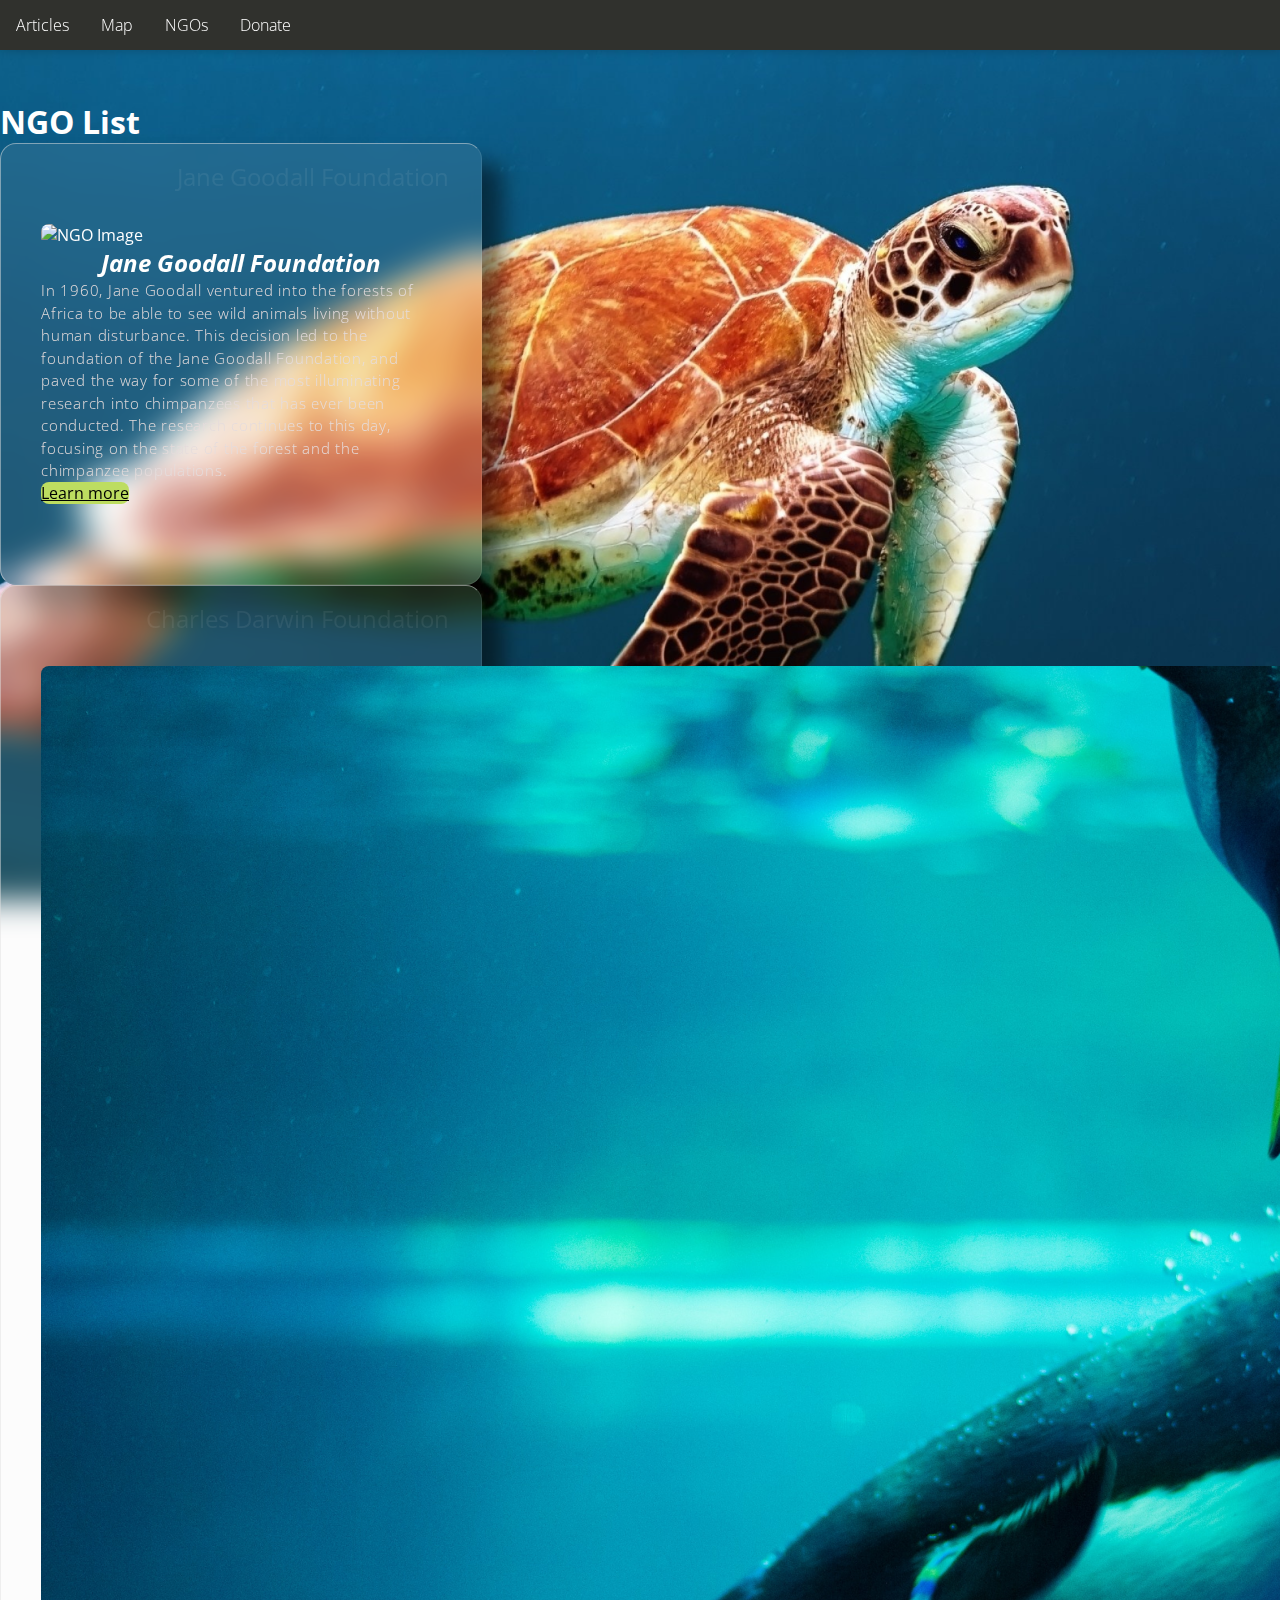
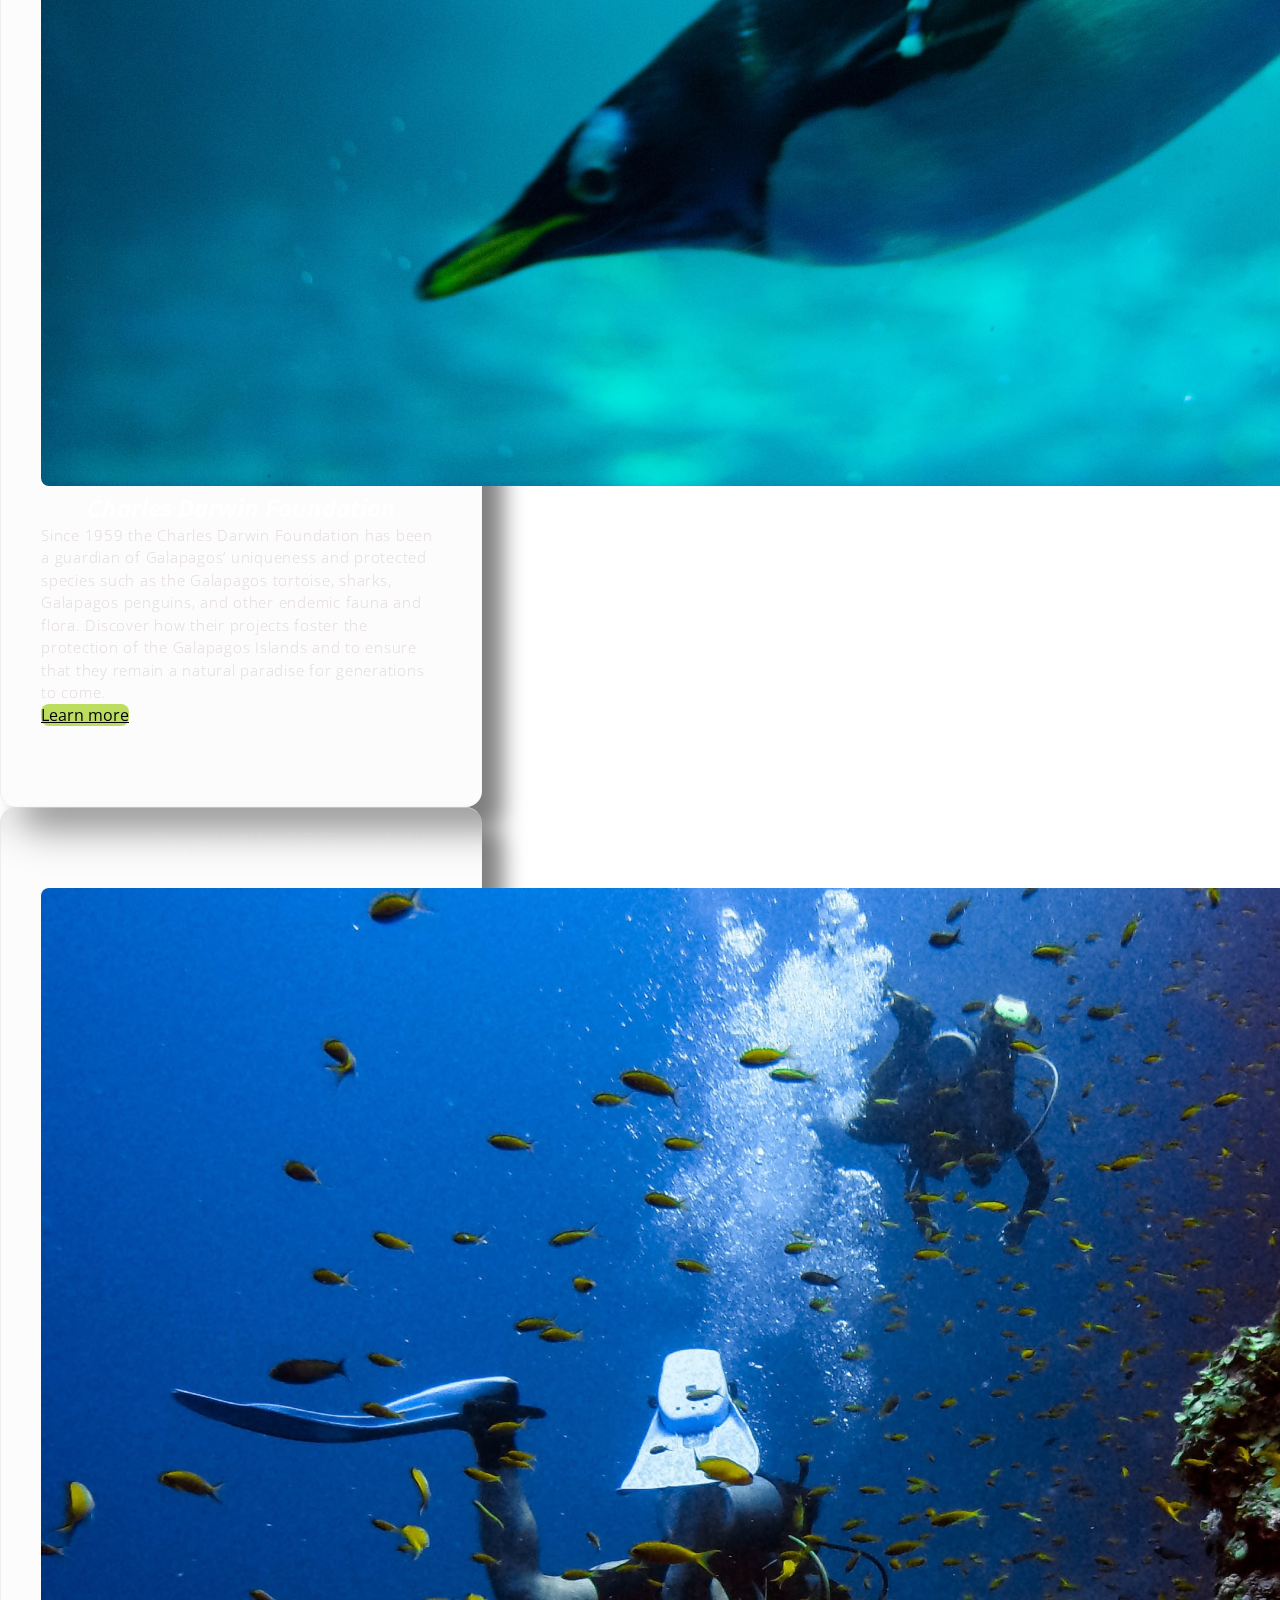
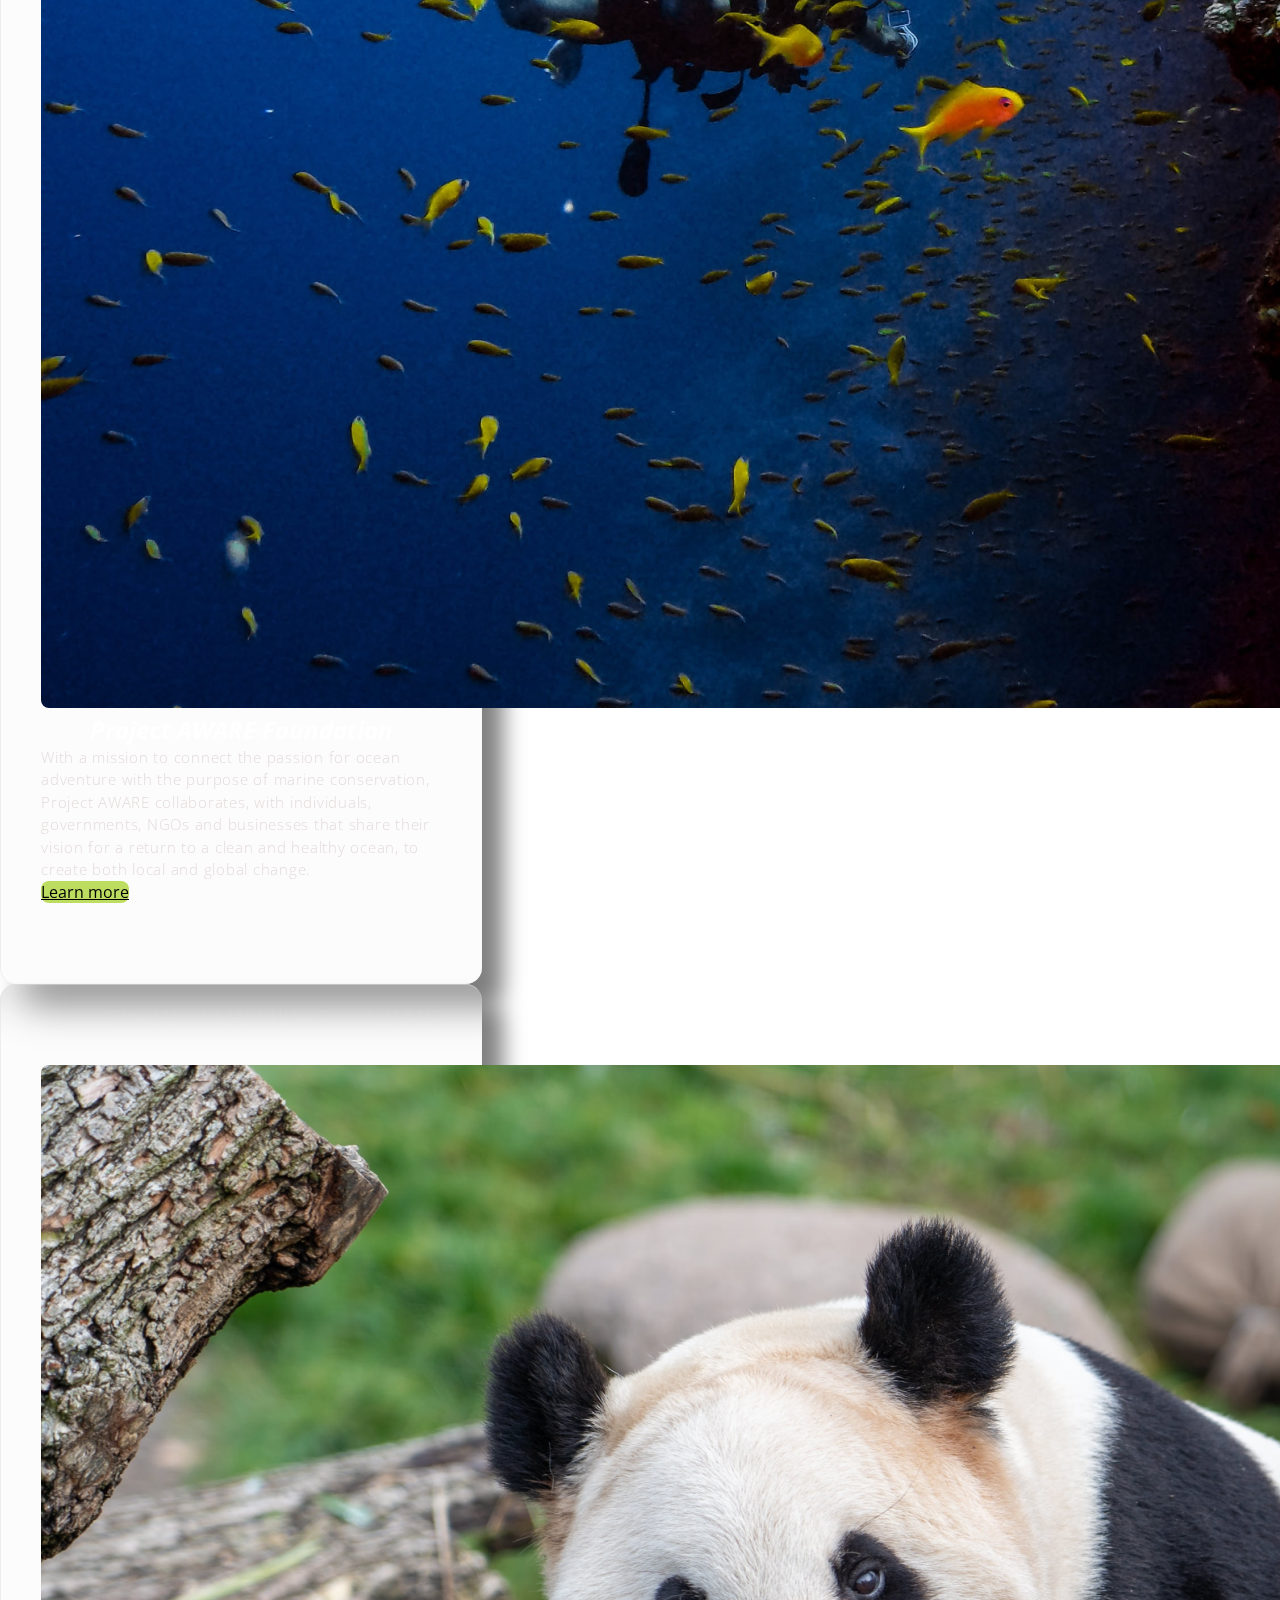
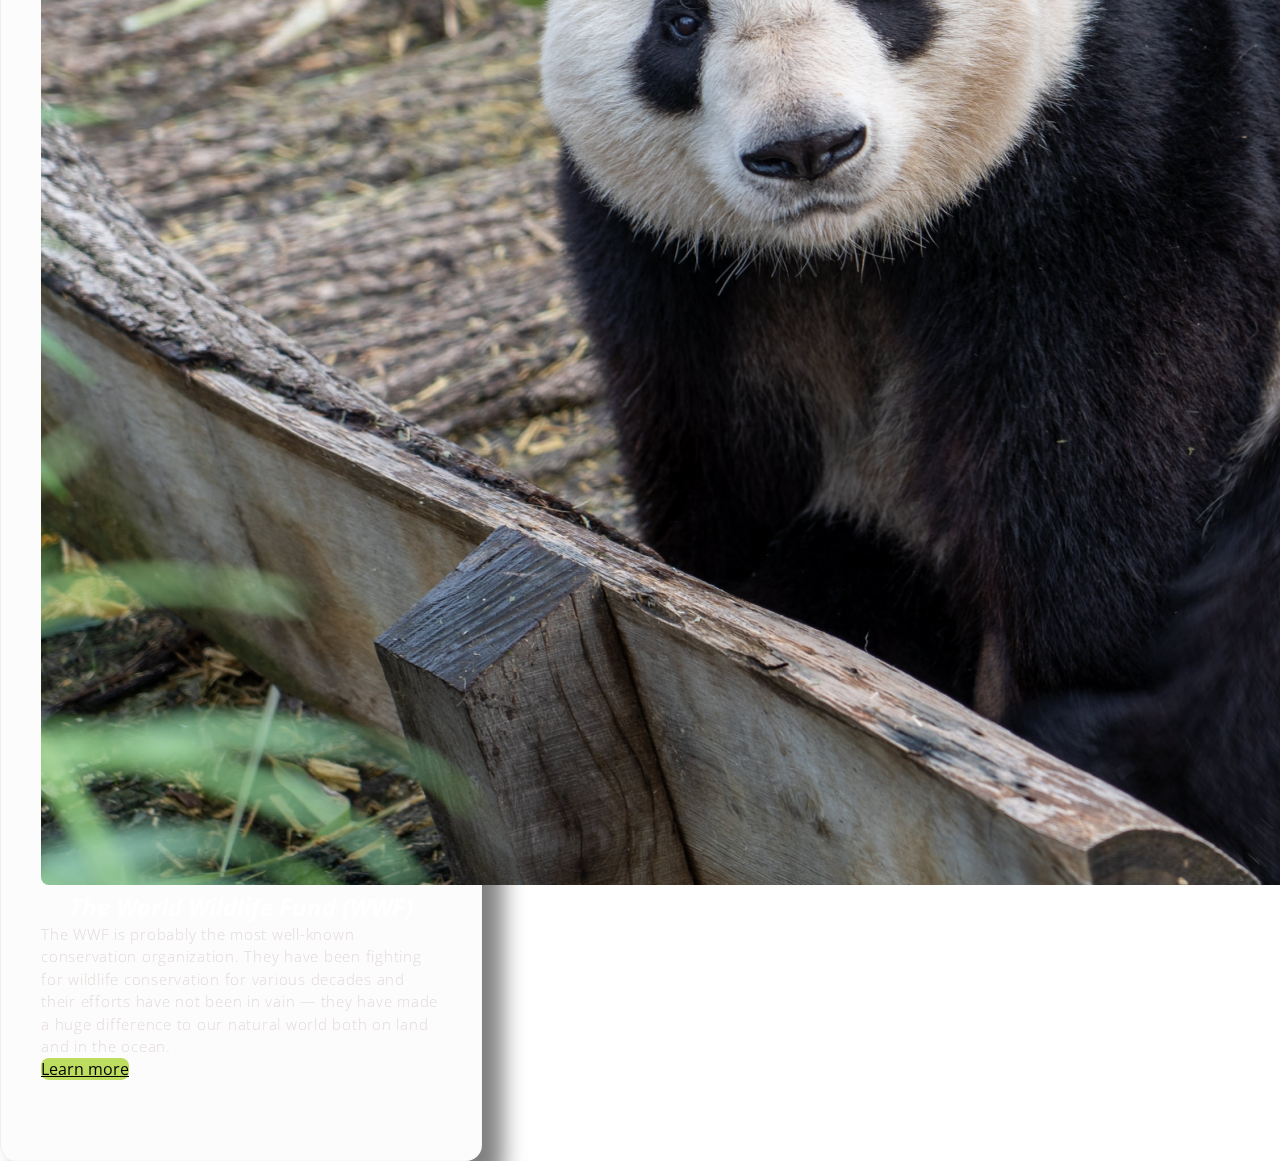
==== NGOcardview.html @ 899f3f8f "login, signup and ngo" ====
<!DOCTYPE html>
<html lang="en">
<head>
    <meta charset="UTF-8">
    <meta http-equiv="X-UA-Compatible" content="IE=edge">
    <meta name="viewport" content="width=device-width, initial-scale=1.0">
    <title>NGO Card View</title>
    <link href="https://cdn.jsdelivr.net/npm/bootstrap@5.0.2/dist/css/bootstrap.min.css" rel="stylesheet" integrity="sha384-EVSTQN3/azprG1Anm3QDgpJLIm9Nao0Yz1ztcQTwFspd3yD65VohhpuuCOmLASjC" crossorigin="anonymous">
    <link rel="stylesheet" href="style.css">
    <link rel="preconnect" href="https://fonts.googleapis.com">
    <link rel="preconnect" href="https://fonts.gstatic.com" crossorigin>
    <link href="https://fonts.googleapis.com/css2?family=Open+Sans&display=swap" rel="stylesheet">

</head>
<body>
    
    
        <div class="container">
            <nav class="nav-bar">
                <a href="#" class="nav--link">Articles</a>
                <a href="#" class="nav--link">Map</a>
                <a href="#" class="nav--link">NGOs</a>
                <a href="#" class="nav--link">Donate</a>
            </nav>
            <h1 class="title text-center py-4">NGO List</h1>
            <div class="row gy-3 my-3">
                <div class="col-md-6 d-flex justify-content-center">
                    <div class="card m-2 cb1 text-center" >
                        <img src="ngo1.png" class="card-img-top" alt="NGO Image" style="border-radius: 0.5rem;">
                        <div class="card-body">
                            <span  class="ngo-name fw-bold">Jane Goodall Foundation</span>
                            <h3 class="card-title">Jane Goodall Foundation</h3>
                            <p class="card-text">In 1960, Jane Goodall ventured into the forests of Africa 
                                to be able to see wild animals living without human disturbance. This decision led to the foundation of the 
                                Jane Goodall Foundation, and paved the way for some of the most illuminating research into chimpanzees that has ever
                                 been conducted. The research continues to this day, focusing on the state of the forest and the chimpanzee populations.</p>
                            <a href="https://janegoodall.org/" target="_blank" class="card-btn btn-outline-light">Learn more</a>
                        </div>
                    </div>
                </div>
                <div class="col-md-6 d-flex justify-content-center">

                    <div class="card m-2 cb1 text-center" >
                        <img src="ngo2.png" class="card-img-top" alt="NGO Image" style="border-radius: 0.5rem;">
                        <div class="card-body">
                            <span  class="ngo-name fw-bold">Charles Darwin Foundation</span>
                            <h2 class="card-title">Charles Darwin Foundation</h2>
                            <p class="card-text">Since 1959 the Charles Darwin Foundation has been a guardian of Galapagos’ uniqueness and protected
                                species such as the Galapagos tortoise, sharks, Galapagos penguins, and other endemic fauna and flora. Discover how their 
                                projects foster the protection of the Galapagos Islands and  to ensure that they remain a natural paradise for generations to come.</p>
                            <a href="https://www.darwinfoundation.org/en/"  target="_blank" class="card-btn btn-outline-light">Learn more</a>
                        </div>
                    </div>
                </div>
                <div class="col-md-6 d-flex justify-content-center">
                    <div class="card m-2 cb1 text-center" >
                        <img src="ngo3.png" class="card-img-top" alt="NGO Image" style="border-radius: 0.5rem;">
                        <div class="card-body">
                            <span  class="ngo-name fw-bold">Project AWARE Foundation</span>
                            <h3 class="card-title">Project AWARE Foundation</h3>
                            <p class="card-text">With a mission to connect the passion for 
                                ocean adventure with the purpose of marine
                                conservation, Project AWARE collaborates,
                                with individuals, governments, NGOs and
                                businesses that share their vision for a 
                                return to a clean and healthy ocean, to 
                                create both local and global change.</p>
                            <a href="https://oceanconservancy.org/about/partner/project-aware/" target="_blank" class="card-btn btn-outline-light">Learn more</a>
                        </div>
                    </div>
                </div>
                <div class="col-md-6 d-flex justify-content-center">
                    <div class="card m-2 cb1 text-center" >
                        <img src="ngo4.png" class="card-img-top" alt="NGO Image" style="border-radius: 0.5rem;">
                        <div class="card-body">
                            <span  class="ngo-name fw-bold">The World Wildlife Fund (WWF)</span>
                            <h3 class="card-title">The World Wildlife Fund (WWF)</h3>
                            <p class="card-text">The WWF is probably the most well-known
                                conservation organization.
                                
                                They have been fighting for wildlife
                                conservation for various decades and their
                                efforts have not been in vain — they have
                                made a huge difference to our natural world
                                both on land and in the ocean.</p>
                            <a href="https://www.wwf.org.my/" target="_blank" class="card-btn btn-outline-light">Learn more</a>
                        </div>
                    </div>
                </div>
            </div>
        </div>
    
    

    <script src="https://cdn.jsdelivr.net/npm/bootstrap@5.0.2/dist/js/bootstrap.bundle.min.js" integrity="sha384-MrcW6ZMFYlzcLA8Nl+NtUVF0sA7MsXsP1UyJoMp4YLEuNSfAP+JcXn/tWtIaxVXM" crossorigin="anonymous"></script>

    <script>
        {
        // enable hidden nav bar
        const nav = document.querySelector(".nav-bar");
        let lastScrollY = window.scrollY;

        window.addEventListener("scroll", ()=>{
            if(lastScrollY < window.scrollY){
                nav.classList.add("nav--hidden");
            }else{
                nav.classList.remove("nav--hidden");
            }
            lastScrollY = window.scrollY;
        });
    }
    </script>
</body>
</html>
---- style.css ----
*{
    margin: 0;
    padding: 0;
    font-family: 'Open Sans', sans-serif;
}

.website{
    height: 100%;
    width: 100%;
    background: url('background.png') no-repeat ;
    
    background-position: center;
    background-size: cover;
    position: absolute;
    display: flex;

}

h6{
    font-size: 1em;
    color: #BEDE61;
    text-align: center;

}
.center {
    display: block;
    margin-left: auto;
    margin-right: auto;
    width: 70%;
  }

.form-box{
    width: 380px;
    height: 500px;
    position: relative;
    margin: 6% auto;
    padding: 5px;
    overflow: hidden;
    border-radius: 17px;
    background: transparent;
    background: linear-gradient(180deg, #30312D 0%, rgba(48,49,45,0)100%);
    filter: drop-shadow(0px 100px 80px rgba(129, 216, 241, 0.07)) drop-shadow(0px 12.5216px 10.0172px rgba(129, 216, 241, 0.035));
}

.button-box{
    width: 220px;
    margin: 35px auto;
    position: relative;
    box-shadow: 0 0 20px 9px #4e5d47;
    border-radius: 30px;
}
.toggle-btn{
    padding: 10px 30px;
    cursor: pointer;
    background: transparent;
    border: 0;
    outline: none;
    position: relative;
}
#btn{

    top: 0;
    left: 0;
    position: absolute;
    width: 110px;
    height: 100%;
    background: linear-gradient(to right, #BEDE61, #c7dc07);
    border-radius: 30px;
    transition: .5s;
}

.input-group{
    top: 180px;
    position: absolute;
    width: 280px;
    transition: .5s;
    color: white;
}

.input-field{
    width: 100%;
    padding: 10px 0;
    margin: 5px 0;
    border-left: 0;
    border-top: 0;
    border-right: 0;
    border-bottom: 1px solid white;
    outline: none;
    text-decoration-color: white;
    background: transparent;
}

.submit-btn{
    
    width: 85%;
    padding: 10px 30px;
    cursor: pointer;
    display: block;
    margin: auto;
    background: linear-gradient(to right,  #BEDE61, #c7dc07);
    border: 0;
    outline: none;
    border-radius: 30px;
}

.check-box{
    margin: 30px 10px 30px 0;
}

span{
    color: white;
    font-size: 12px;
    bottom: 68px;
    position: absolute;
}

#login{
    left: 50px;
}
#signup{
    left: 450px;
}

::placeholder { /* Chrome, Firefox, Opera, Safari 10.1+ */
    color: white;
    opacity: 1; /* Firefox */
  }

/* NGO html  */
.container, body{
    background-image: url(bg.png);
    background-size: cover;
    background-position: center center;
    background-attachment: fixed;
    color: white;
    --nav--height: 50px;
    padding-top: var(--nav--height);
}


.card{
    width: 90%;
    max-width: 400px;
    padding: 5rem 2.5rem;

    border-radius: 1rem;
    border: 1px solid transparent;

    backdrop-filter: blur(1rem);
    box-shadow: 1.3rem 1.3rem 1.3rem rgba(0, 0, 0, 0.5);

    border-top-color: rgba(225,225,225,0.5);
    border-bottom-color: rgba(225,225,225,0.1);
    border-left-color: rgba(225,225,225,0.5);
    border-right-color: rgba(225,225,225,0.1);
}

.cb1{
    background-color: rgba(225,225,225,0.1);
}

.ngo-name{
    color: rgba(225,225,225,0.08);
    font-size: 1.5rem;
    z-index: -1;
    position: absolute;
    top: 1rem;
    right: 2rem;
}

.card-btn{
    border-radius: 0.5rem;
    background-color:#BDDD60;
    color: black;
}

.card-btn:hover{
    box-shadow: 0 0.3rem rgba(0, 0, 0, 0.3) ;
}

.card-title{
    margin: 0 auto;
    width: 100%;
    max-width: 40rem;
    font-size: 1.5rem;
    text-align: center;
    font-style: italic;
}

.card-text{
    font-style: normal;
    font-weight: 300;
    font-size: 15px;
    line-height: 150%;
    letter-spacing: 0.05em;
    color: rgb(229, 220, 220);
}

.nav-bar{
    width: 100%;
    height: var(--nav--height);
    position: fixed;
    top: 0;
    left: 0;
    background: #30312D ;
    display: flex;
    align-items: center;
    box-shadow: 0 0 10px rgba(0, 0, 0, 0.2);
}

.nav--link{
    color: white;
    text-decoration: none;
    margin: 0 1em;
    font-weight: lighter;
}

.nav--hidden{
    transform: translateY(calc(-1 * var(--nav--height)));
    box-shadow: none;
}
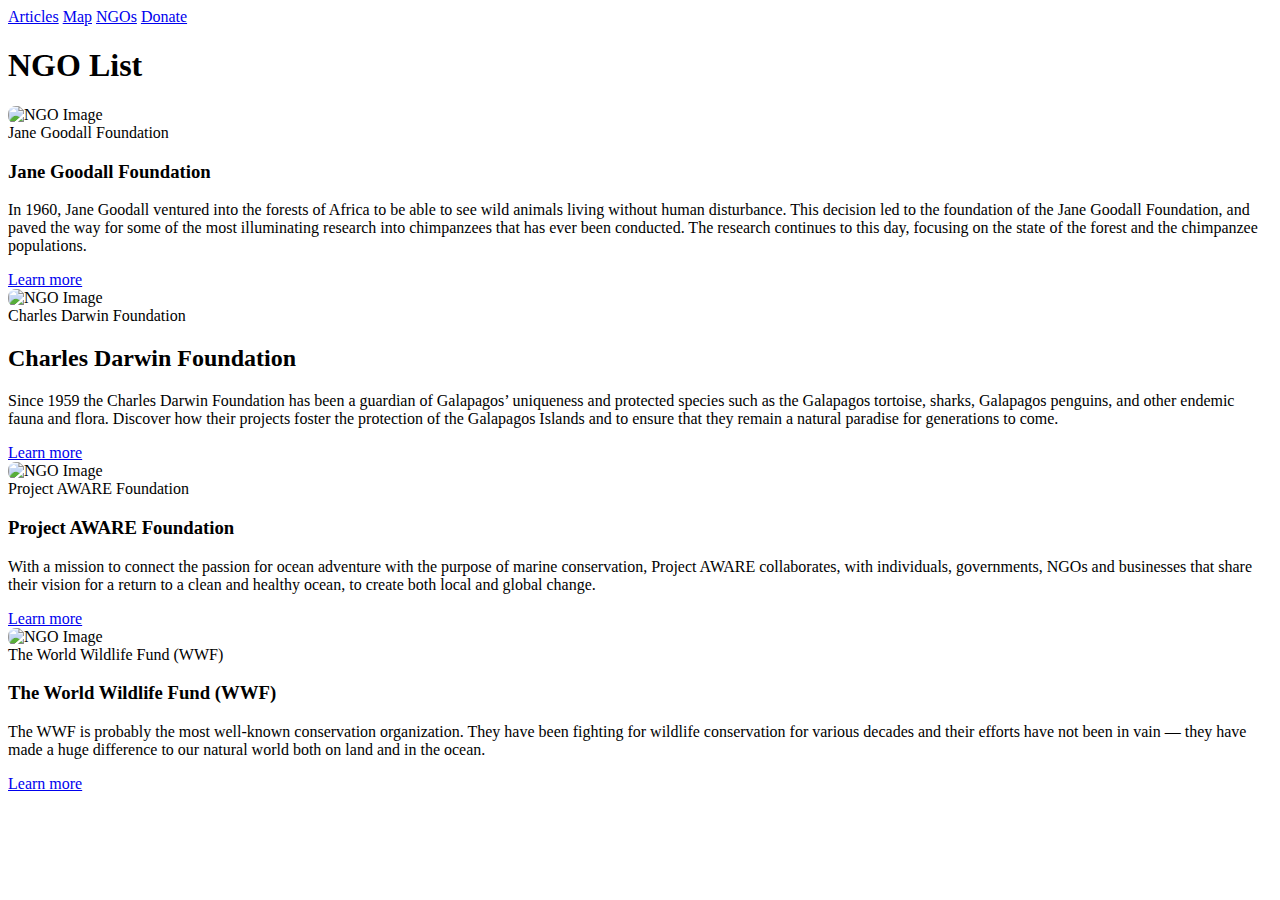
==== commit 4ac7cd85: "edit" ====
--- a/NGOcardview.html
+++ b/NGOcardview.html
@@ -6,7 +6,7 @@
     <meta name="viewport" content="width=device-width, initial-scale=1.0">
     <title>NGO Card View</title>
     <link href="https://cdn.jsdelivr.net/npm/bootstrap@5.0.2/dist/css/bootstrap.min.css" rel="stylesheet" integrity="sha384-EVSTQN3/azprG1Anm3QDgpJLIm9Nao0Yz1ztcQTwFspd3yD65VohhpuuCOmLASjC" crossorigin="anonymous">
-    <link rel="stylesheet" href="style.css">
+    <link rel="stylesheet" href="style.css" type="text/css">
     <link rel="preconnect" href="https://fonts.googleapis.com">
     <link rel="preconnect" href="https://fonts.gstatic.com" crossorigin>
     <link href="https://fonts.googleapis.com/css2?family=Open+Sans&display=swap" rel="stylesheet">
@@ -22,11 +22,11 @@
                 <a href="#" class="nav--link">NGOs</a>
                 <a href="#" class="nav--link">Donate</a>
             </nav>
-            <h1 class="title text-center py-4">NGO List</h1>
+            <h1 class="ngo-title text-center py-4">NGO List</h1>
             <div class="row gy-3 my-3">
                 <div class="col-md-6 d-flex justify-content-center">
                     <div class="card m-2 cb1 text-center" >
-                        <img src="ngo1.png" class="card-img-top" alt="NGO Image" style="border-radius: 0.5rem;">
+                        <img src="images/ngo1.png" class="card-img-top" alt="NGO Image" style="border-radius: 0.5rem;">
                         <div class="card-body">
                             <span  class="ngo-name fw-bold">Jane Goodall Foundation</span>
                             <h3 class="card-title">Jane Goodall Foundation</h3>
@@ -41,7 +41,7 @@
                 <div class="col-md-6 d-flex justify-content-center">
 
                     <div class="card m-2 cb1 text-center" >
-                        <img src="ngo2.png" class="card-img-top" alt="NGO Image" style="border-radius: 0.5rem;">
+                        <img src="images/ngo2.png" class="card-img-top" alt="NGO Image" style="border-radius: 0.5rem;">
                         <div class="card-body">
                             <span  class="ngo-name fw-bold">Charles Darwin Foundation</span>
                             <h2 class="card-title">Charles Darwin Foundation</h2>
@@ -54,7 +54,7 @@
                 </div>
                 <div class="col-md-6 d-flex justify-content-center">
                     <div class="card m-2 cb1 text-center" >
-                        <img src="ngo3.png" class="card-img-top" alt="NGO Image" style="border-radius: 0.5rem;">
+                        <img src="images/ngo3.png" class="card-img-top" alt="NGO Image" style="border-radius: 0.5rem;">
                         <div class="card-body">
                             <span  class="ngo-name fw-bold">Project AWARE Foundation</span>
                             <h3 class="card-title">Project AWARE Foundation</h3>
@@ -71,7 +71,7 @@
                 </div>
                 <div class="col-md-6 d-flex justify-content-center">
                     <div class="card m-2 cb1 text-center" >
-                        <img src="ngo4.png" class="card-img-top" alt="NGO Image" style="border-radius: 0.5rem;">
+                        <img src="images/ngo4.png" class="card-img-top" alt="NGO Image" style="border-radius: 0.5rem;">
                         <div class="card-body">
                             <span  class="ngo-name fw-bold">The World Wildlife Fund (WWF)</span>
                             <h3 class="card-title">The World Wildlife Fund (WWF)</h3>
